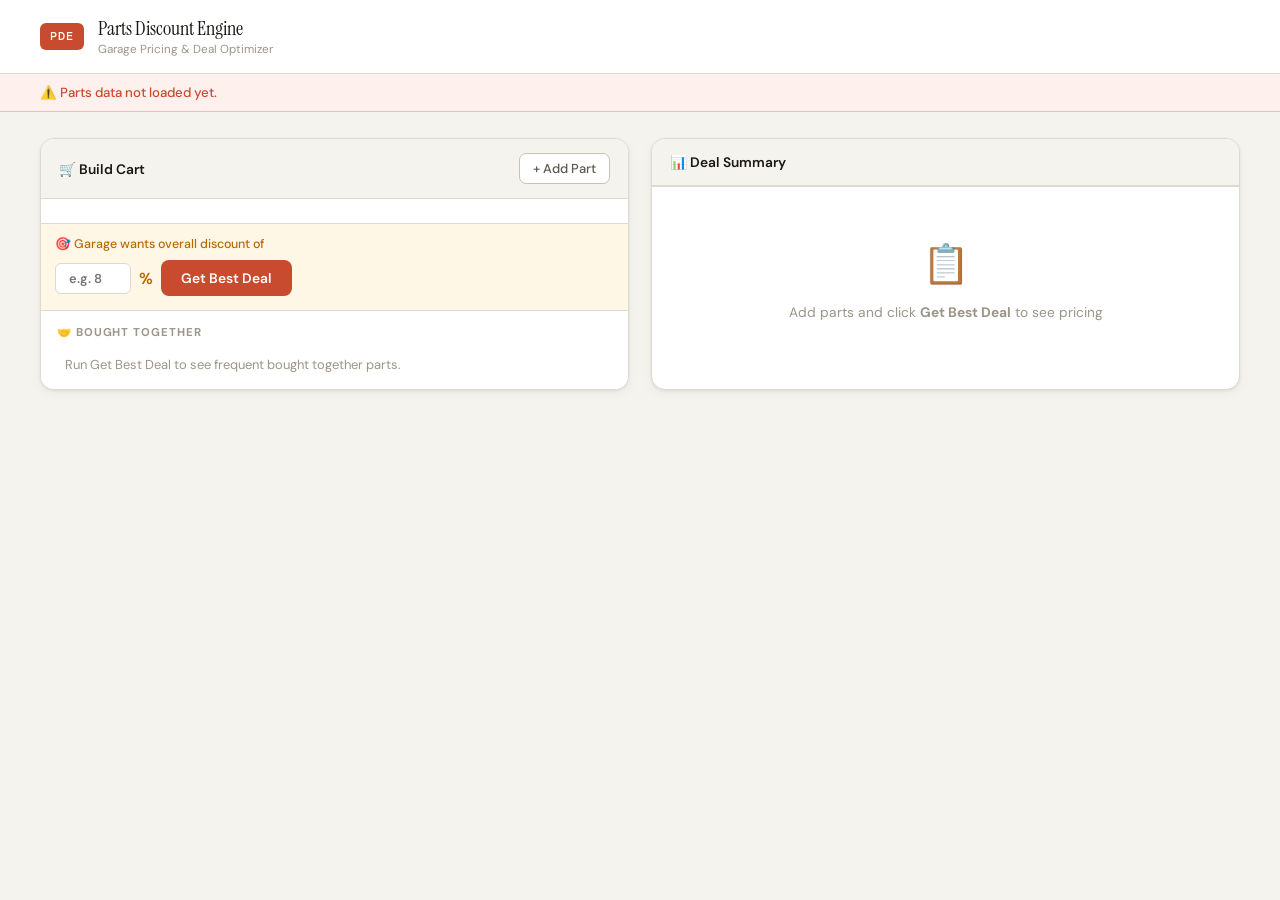
==== index.html @ cc66482d "Add Parts Discount Engine files" ====
<!DOCTYPE html>
<html lang="en">
<head>
  <meta charset="UTF-8">
  <meta name="viewport" content="width=device-width, initial-scale=1.0">
  <title>Parts Discount Engine</title>
  <link rel="stylesheet" href="style.css">
</head>
<body>

  <div class="app-header">
    <div class="header-left">
      <div class="logo-mark">PDE</div>
      <div>
        <h1>Parts Discount Engine</h1>
        <p class="subtitle">Garage Pricing & Deal Optimizer</p>
      </div>
    </div>
  </div>

  <div id="error-banner"></div>

  <div class="main-grid">

    <!-- LEFT: Cart Builder -->
    <div class="panel">
      <div class="panel-header">
        <span class="panel-title">🛒 Build Cart</span>
        <button class="btn-add" onclick="addItem()">+ Add Part</button>
      </div>
      <!-- New rows prepended here -->
      <div id="cart"></div>

      <div class="target-bar">
        <label>🎯 Garage wants overall discount of</label>
        <div class="target-input-row">
          <input type="number" id="target-discount" placeholder="e.g. 8" min="0" max="30" step="0.5"/>
          <span class="pct-label">%</span>
          <button class="btn-primary" onclick="calculateCart()">Get Best Deal</button>
        </div>
      </div>

      <div id="recommendations-section" class="left-recommendations">
        <div class="section-label">🤝 Bought Together</div>
        <div id="recommendations">
          <p class="muted-note">Run Get Best Deal to see frequent bought together parts.</p>
        </div>
      </div>
    </div>

    <!-- RIGHT: Results -->
    <div class="panel">
      <div class="panel-header">
        <span class="panel-title">📊 Deal Summary</span>
      </div>

      <div id="summary-cards"></div>

      <div id="details-section" style="display:none">
        <div class="section-label">📦 Line Items</div>
        <div id="details"></div>

        <div class="section-label" style="margin-top:18px">💡 Smart Recommendations</div>
        <div id="suggestions"></div>

        <div id="target-advice-section" style="display:none">
          <div class="section-label" style="margin-top:18px">🎯 To Reach Target Discount</div>
          <div id="target-advice"></div>
        </div>

      </div>

      <div id="empty-state" class="empty-state">
        <div class="empty-icon">📋</div>
        <p>Add parts and click <strong>Get Best Deal</strong> to see pricing</p>
      </div>
    </div>

  </div>

  <script src="script.js"></script>
</body>
</html>
---- style.css ----
@import url('https://fonts.googleapis.com/css2?family=Instrument+Serif:ital@0;1&family=DM+Sans:wght@300;400;500;600;700&family=DM+Mono:wght@400;500&display=swap');

:root {
  --bg:          #F5F3EE;
  --bg2:         #EDEAE2;
  --surface:     #FFFFFF;
  --border:      #DDD9CF;
  --border2:     #C8C3B5;
  --text:        #1A1714;
  --text2:       #5C5750;
  --muted:       #9C9589;
  --accent:      #C84B2F;
  --accent-bg:   #FDF0ED;
  --green:       #2A7A4B;
  --green-bg:    #EAF5EE;
  --amber:       #B86A00;
  --amber-bg:    #FFF7E6;
  --blue:        #1A5FAD;
  --blue-bg:     #EBF2FB;
  --purple:      #5A2D9C;
  --purple-bg:   #F5EDFF;
  --radius:      10px;
  --shadow:      0 1px 3px rgba(0,0,0,0.07), 0 4px 12px rgba(0,0,0,0.04);
}

* { box-sizing: border-box; margin: 0; padding: 0; }

body {
  font-family: 'DM Sans', sans-serif;
  background: var(--bg);
  color: var(--text);
  min-height: 100vh;
  padding-bottom: 60px;
}

/* ── HEADER ── */
.app-header {
  background: var(--surface);
  border-bottom: 1px solid var(--border);
  padding: 16px 40px;
  display: flex;
  align-items: center;
  justify-content: space-between;
  gap: 16px;
  position: sticky;
  top: 0;
  z-index: 100;
}
.header-left { display: flex; align-items: center; gap: 14px; }
.logo-mark {
  background: var(--accent);
  color: #fff;
  font-family: 'DM Mono', monospace;
  font-size: 0.72rem;
  font-weight: 500;
  letter-spacing: 0.1em;
  padding: 6px 10px;
  border-radius: 6px;
}
h1 {
  font-family: 'Instrument Serif', serif;
  font-size: 1.25rem;
  font-weight: 400;
  line-height: 1.2;
}
.subtitle { font-size: 0.73rem; color: var(--muted); margin-top: 1px; }

/* ── LAYOUT ── */
.main-grid {
  display: grid;
  grid-template-columns: 1fr 1fr;
  gap: 22px;
  padding: 26px 40px;
  max-width: 1300px;
  margin: 0 auto;
}
@media (max-width:900px) {
  .main-grid  { grid-template-columns: 1fr; padding: 14px; }
  .app-header { padding: 12px 16px; align-items: flex-start; flex-direction: column; }
}

/* ── PANELS ── */
.panel {
  background: var(--surface);
  border: 1px solid var(--border);
  border-radius: 14px;
  box-shadow: var(--shadow);
  overflow: hidden;
}
.panel-header {
  display: flex;
  align-items: center;
  justify-content: space-between;
  padding: 14px 18px;
  border-bottom: 1px solid var(--border);
  background: var(--bg);
}
.panel-title { font-weight: 600; font-size: 0.86rem; }

/* ── CART ── */
#cart { padding: 12px 14px; display: flex; flex-direction: column; gap: 9px; }

.row {
  display: grid;
  grid-template-columns: 1fr 120px 62px 30px;
  gap: 7px;
  align-items: center;
  background: var(--bg);
  border: 1px solid var(--border);
  border-radius: var(--radius);
  padding: 9px 11px;
  transition: border-color .15s;
}
.row:hover { border-color: var(--border2); }

select, input[type="number"] {
  background: var(--surface);
  border: 1px solid var(--border);
  color: var(--text);
  padding: 6px 9px;
  border-radius: 6px;
  font-family: 'DM Sans', sans-serif;
  font-size: 0.81rem;
  outline: none;
  width: 100%;
  transition: border-color .15s, box-shadow .15s;
}
select:focus, input[type="number"]:focus {
  border-color: var(--accent);
  box-shadow: 0 0 0 3px rgba(200,75,47,.1);
}

.remove-btn {
  background: none; border: none;
  color: var(--muted); cursor: pointer;
  font-size: 0.95rem; padding: 3px;
  border-radius: 4px;
  transition: color .15s, background .15s;
}
.remove-btn:hover { color: var(--accent); background: var(--accent-bg); }

/* ── TARGET BAR ── */
.target-bar {
  padding: 12px 14px 14px;
  border-top: 1px solid var(--border);
  background: var(--amber-bg);
}
.target-bar label {
  font-size: 0.78rem;
  font-weight: 500;
  color: var(--amber);
  display: block;
  margin-bottom: 8px;
}
.target-input-row { display: flex; align-items: center; gap: 8px; }
.target-input-row input { width: 76px; font-weight: 600; text-align: center; }
.pct-label { font-weight: 600; color: var(--amber); }

/* ── BUTTONS ── */
button { cursor: pointer; transition: all .15s; font-family: 'DM Sans', sans-serif; }

.btn-add {
  background: var(--surface);
  border: 1px solid var(--border2);
  color: var(--text2);
  padding: 6px 13px;
  border-radius: 7px;
  font-size: 0.81rem;
  font-weight: 500;
}
.btn-add:hover { background: var(--bg2); border-color: var(--accent); color: var(--accent); }

.btn-primary {
  background: var(--accent); color: #fff; border: none;
  padding: 9px 20px; border-radius: 8px;
  font-size: 0.86rem; font-weight: 600; white-space: nowrap;
}
.btn-primary:hover    { background: #B03D24; }
.btn-primary:disabled { opacity: .5; cursor: not-allowed; }

/* ── SUMMARY — 3 cards ── */
#summary-cards {
  display: grid;
  grid-template-columns: repeat(3, 1fr);
  border-bottom: 1px solid var(--border);
}
.stat-card {
  padding: 18px 14px;
  border-right: 1px solid var(--border);
  text-align: center;
}
.stat-card:last-child { border-right: none; }
.stat-card.highlight-green { background: var(--green-bg); }
.stat-label {
  font-size: 0.68rem;
  font-weight: 700;
  text-transform: uppercase;
  letter-spacing: .07em;
  color: var(--muted);
  margin-bottom: 4px;
}
.stat-sub { font-size: 0.65rem; color: var(--muted); margin-top: 3px; }
.stat-value {
  font-family: 'Instrument Serif', serif;
  font-size: 1.6rem;
  color: var(--text);
  line-height: 1.1;
}
.stat-value.green { color: var(--green); }
.stat-value.amber { color: var(--amber); }

/* ── SECTION LABELS ── */
.section-label {
  font-size: 0.71rem;
  font-weight: 700;
  text-transform: uppercase;
  letter-spacing: .08em;
  color: var(--muted);
  padding: 14px 16px 8px;
}

/* ── LINE ITEMS ── */
#details { padding: 0 11px 8px; display: flex; flex-direction: column; gap: 8px; }

.item-card {
  border: 1px solid var(--border);
  border-radius: var(--radius);
  padding: 11px 13px;
  background: var(--bg);
}
.item-top {
  display: flex;
  align-items: center;
  justify-content: space-between;
  margin-bottom: 8px;
}
.item-name { font-weight: 600; font-size: 0.87rem; }
.brand-tag {
  background: var(--surface);
  border: 1px solid var(--border);
  color: var(--text2);
  font-size: 0.7rem;
  font-weight: 500;
  padding: 2px 7px;
  border-radius: 20px;
  margin-left: 6px;
}
.item-total {
  font-family: 'DM Mono', monospace;
  font-size: 0.88rem;
  font-weight: 500;
}
.item-meta { display: flex; flex-wrap: wrap; gap: 5px; }

/* Pills */
.meta-pill {
  background: var(--surface);
  border: 1px solid var(--border);
  border-radius: 5px;
  padding: 3px 7px;
  font-size: 0.71rem;
  color: var(--text2);
  font-family: 'DM Mono', monospace;
}
.meta-pill.discount { background: var(--accent-bg); border-color: #F0C0B5; color: var(--accent); }
.meta-pill.final    { background: var(--green-bg);  border-color: #B0D9BF; color: var(--green);  }
.meta-pill.margin   { background: var(--blue-bg);   border-color: #B0CCE8; color: var(--blue);   }
.meta-pill.cart-bonus { background: var(--amber-bg); border-color: #F0D8A0; color: var(--amber); }

.error-card {
  background: var(--accent-bg);
  border: 1px solid #F0C0B5;
  color: var(--accent);
  padding: 9px 12px;
  border-radius: var(--radius);
  font-size: 0.81rem;
  margin: 0 11px 6px;
}

/* ── SUGGESTIONS / ADVICE ── */
#suggestions, #target-advice, #recommendations {
  padding: 0 11px 8px;
  display: flex;
  flex-direction: column;
  gap: 8px;
}

.left-recommendations {
  border-top: 1px solid var(--border);
  background: var(--surface);
}

.suggestion-card {
  border-radius: var(--radius);
  padding: 10px 13px;
  font-size: 0.82rem;
  line-height: 1.55;
  border: 1px solid;
}
.suggestion-card.type-qty    { background: var(--green-bg);  border-color: #B0D9BF; color: #1C5C36; }
.suggestion-card.type-brand  { background: var(--blue-bg);   border-color: #B0CCE8; color: #14407A; }
.suggestion-card.type-cart   { background: var(--amber-bg);  border-color: #F0D8A0; color: #8A4E00; }
.suggestion-card.type-add    { background: var(--amber-bg);  border-color: #F0D8A0; color: #8A4E00; }
.suggestion-card.type-target { background: var(--purple-bg); border-color: #D4B8F0; color: var(--purple); }
.sugg-icon  { margin-right: 5px; }
.sugg-bold  { font-weight: 700; }
.suggestion-actions {
  display: flex;
  flex-direction: column;
  gap: 7px;
  margin-top: 8px;
}
.suggestion-action-row {
  display: flex;
  align-items: center;
  justify-content: space-between;
  gap: 8px;
  background: rgba(255,255,255,.72);
  border: 1px solid rgba(240,216,160,.9);
  border-radius: 6px;
  padding: 6px 7px;
}
.suggestion-action-label {
  min-width: 0;
  flex: 1 1 auto;
}
.suggestion-action-row .add-qty,
.rec-add-control .add-qty {
  width: 52px;
  min-width: 52px;
  padding: 4px 6px;
  font-size: 0.72rem;
  font-family: 'DM Mono', monospace;
  text-align: center;
}

/* ── RECOMMENDATION CARDS ── */
.rec-card {
  border: 1px solid var(--border);
  border-radius: var(--radius);
  padding: 11px 13px;
  background: var(--bg);
}
.rec-top {
  display: flex;
  align-items: center;
  justify-content: space-between;
  gap: 8px;
  margin-bottom: 10px;
}
.rec-name { font-weight: 600; font-size: 0.88rem; }
.rec-scores { display: flex; gap: 5px; flex-wrap: wrap; justify-content: flex-end; }
.rec-score {
  font-family: 'DM Mono', monospace;
  font-size: 0.7rem;
  padding: 2px 7px;
  border-radius: 4px;
  border: 1px solid;
  cursor: default;
}
.rec-score.jaccard { background: var(--blue-bg);  border-color: #B0CCE8; color: var(--blue);  }
.rec-score.lift    { background: var(--green-bg); border-color: #B0D9BF; color: var(--green); }
.rec-score.count   { background: var(--bg2);      border-color: var(--border2); color: var(--text2); }

/* Variant rows with Add button */
.rec-variants { display: flex; flex-direction: column; gap: 5px; }
.rec-variant-row {
  display: grid;
  grid-template-columns: minmax(0, 1fr) minmax(130px, 190px) auto;
  align-items: center;
  gap: 8px;
  background: var(--surface);
  border: 1px solid var(--border);
  border-radius: 6px;
  padding: 5px 10px;
}
.rec-variant-main {
  min-width: 0;
}
.rec-variant-label {
  font-family: 'DM Mono', monospace;
  font-size: 0.75rem;
  color: var(--text2);
  padding-right: 8px;
  overflow-wrap: anywhere;
}
.rec-brand-select {
  width: 100%;
  min-width: 0;
  border: 1px solid var(--border);
  border-radius: 5px;
  background: #fff;
  color: var(--text);
  padding: 5px 8px;
  font-family: 'DM Mono', monospace;
  font-size: 0.72rem;
}
.rec-add-control {
  display: inline-flex;
  align-items: center;
  gap: 5px;
  flex: 0 0 auto;
}
.btn-add-reco {
  background: var(--green-bg);
  border: 1px solid #B0D9BF;
  color: var(--green);
  padding: 3px 10px;
  border-radius: 5px;
  font-size: 0.72rem;
  font-weight: 600;
}
.btn-add-reco:hover { background: var(--green); color: #fff; border-color: var(--green); }

@media (max-width: 720px) {
  .rec-variant-row {
    grid-template-columns: 1fr;
  }
  .rec-add-control {
    justify-content: flex-end;
  }
}

/* ── EMPTY STATE ── */
.empty-state {
  text-align: center;
  padding: 52px 24px;
  color: var(--muted);
}
.empty-icon { font-size: 2.4rem; margin-bottom: 12px; }
.empty-state p { font-size: 0.86rem; line-height: 1.6; }

/* ── ERROR BANNER ── */
#error-banner {
  display: none;
  background: var(--accent-bg);
  border-bottom: 1px solid #F0C0B5;
  color: var(--accent);
  padding: 10px 40px;
  font-size: 0.83rem;
  font-weight: 500;
}

.muted-note { color: var(--muted); font-size: 0.81rem; padding: 8px 13px; }

/* ── MAX DISCOUNT BADGE ── */
.rec-variant-label-row {
  display: flex;
  align-items: center;
  flex-wrap: wrap;
  gap: 6px;
}
.max-disc-badge {
  display: inline-block;
  background: var(--purple-bg);
  border: 1px solid #D4B8F0;
  color: var(--purple);
  font-size: 0.67rem;
  font-weight: 700;
  padding: 2px 7px;
  border-radius: 20px;
  white-space: nowrap;
  cursor: default;
}

/* ── SWITCH BRAND BUTTON ── */
.btn-switch-brand {
  background: var(--blue-bg);
  border: 1px solid #B0CCE8;
  color: var(--blue);
  padding: 5px 14px;
  border-radius: 6px;
  font-size: 0.78rem;
  font-weight: 600;
  cursor: pointer;
  transition: all .15s;
  font-family: 'DM Sans', sans-serif;
}
.btn-switch-brand:hover    { background: var(--blue); color: #fff; border-color: var(--blue); }
.btn-switch-brand:disabled { opacity: .85; cursor: default; }

/* ── CART BONUS UNLOCK HINT ── */
.cart-bonus-hint {
  display: block;
  font-size: 0.7rem;
  color: var(--amber);
  margin-top: 3px;
  line-height: 1.4;
}

/* ── SUGGESTION ACTION ROW (unified with rec-variant-row) ── */
.sugg-action-row {
  background: rgba(255,255,255,.72) !important;
  border-color: rgba(240,216,160,.9) !important;
}
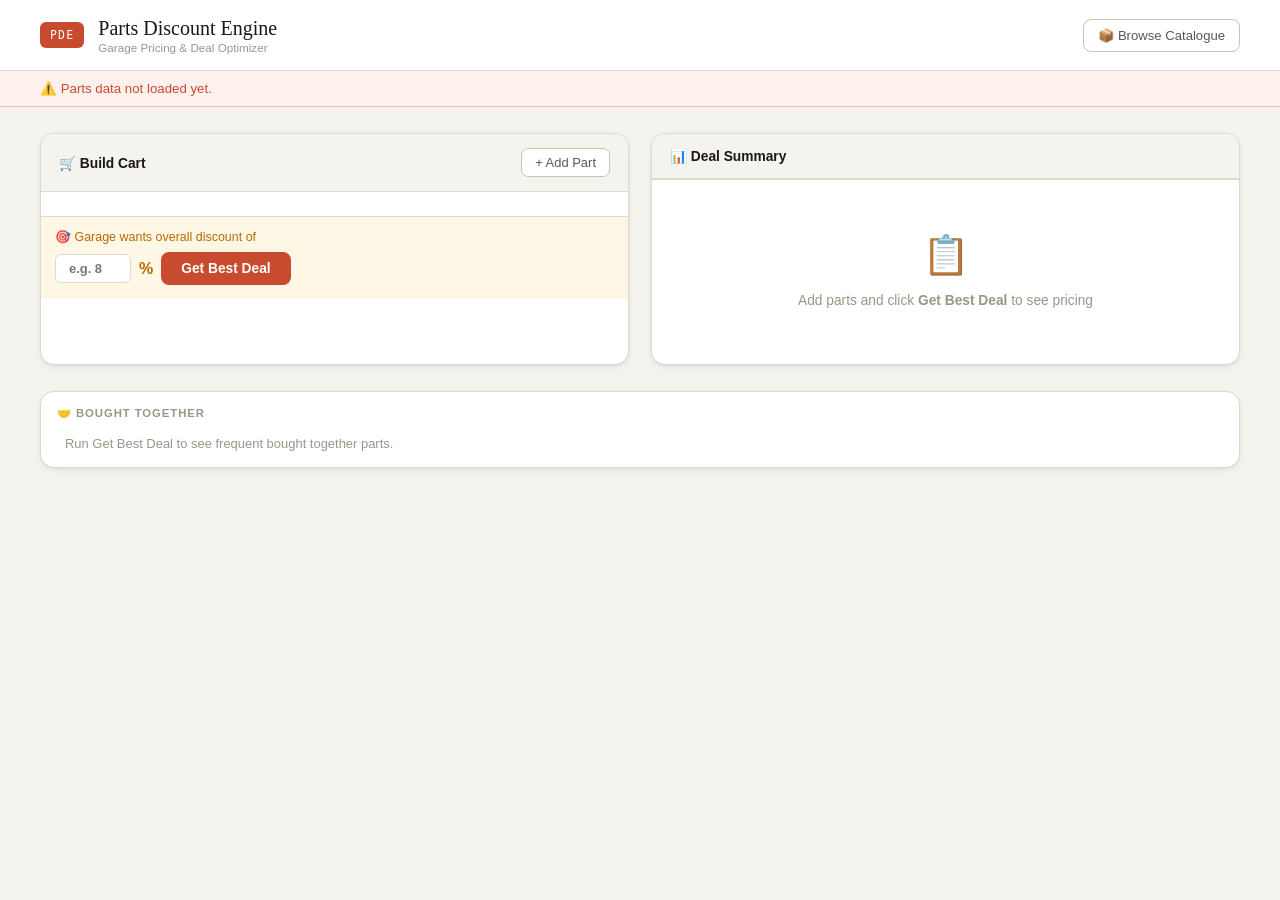
==== commit d20776f7: "New catalogue changes" ====
--- a/index.html
+++ b/index.html
@@ -5,6 +5,24 @@
   <meta name="viewport" content="width=device-width, initial-scale=1.0">
   <title>Parts Discount Engine</title>
   <link rel="stylesheet" href="style.css">
+  <style>
+    .btn-nav {
+      display: inline-flex;
+      align-items: center;
+      gap: 6px;
+      background: var(--surface);
+      border: 1px solid var(--border2);
+      color: var(--text2);
+      padding: 8px 14px;
+      border-radius: 8px;
+      font-family: 'DM Sans', sans-serif;
+      font-size: 0.82rem;
+      font-weight: 500;
+      text-decoration: none;
+      transition: all .15s;
+    }
+    .btn-nav:hover { background: var(--bg2); border-color: var(--accent); color: var(--accent); }
+  </style>
 </head>
 <body>
 
@@ -16,6 +34,7 @@
         <p class="subtitle">Garage Pricing & Deal Optimizer</p>
       </div>
     </div>
+    <a href="/catalogue.html" class="btn-nav">📦 Browse Catalogue</a>
   </div>
 
   <div id="error-banner"></div>
@@ -40,12 +59,6 @@
         </div>
       </div>
 
-      <div id="recommendations-section" class="left-recommendations">
-        <div class="section-label">🤝 Bought Together</div>
-        <div id="recommendations">
-          <p class="muted-note">Run Get Best Deal to see frequent bought together parts.</p>
-        </div>
-      </div>
     </div>
 
     <!-- RIGHT: Results -->
@@ -78,6 +91,77 @@
 
   </div>
 
+  <!-- Bought Together — full width below both panels -->
+  <div class="bought-together-outer">
+    <div id="recommendations-section" class="left-recommendations">
+      <div class="section-label">🤝 Bought Together</div>
+      <div id="recommendations">
+        <p class="muted-note">Run Get Best Deal to see frequent bought together parts.</p>
+      </div>
+    </div>
+  </div>
+
   <script src="script.js"></script>
+  <script>
+    /**
+     * If the user came from the catalogue page, pre-populate the cart
+     * from sessionStorage. We keep the session intact so going back to
+     * the catalogue page still shows the correct added state.
+     */
+    const CART_KEY = "pde_catalogue_cart";
+    (function prefillFromCatalogue() {
+      let stored;
+      try { stored = JSON.parse(sessionStorage.getItem(CART_KEY) || "null"); } catch { stored = null; }
+      if (!stored || !Object.keys(stored).length) return;
+
+      const orig = window._cataloguePrefillDone;
+      if (orig) return;
+      window._cataloguePrefillDone = true;
+
+      // Wait for data to load, then fill cart
+      const doFill = (attempts = 0) => {
+        if (window.data && window.data.length) {
+          // Remove the blank row that addItem() already added
+          document.querySelectorAll("#cart .row").forEach(r => r.remove());
+
+          Object.entries(stored).forEach(([key, qty]) => {
+            const [part, brand] = key.split("|||");
+            if (part && brand) {
+              const row = addItem(part, brand);
+              if (row) row.querySelector(".qty").value = qty;
+            }
+          });
+
+          // Keep session intact — catalogue page reads it to show added state.
+          // When user edits qty in cart rows, sync those changes back to session
+          // so catalogue stays consistent.
+          function syncCartToSession() {
+            const cart = {};
+            document.querySelectorAll("#cart .row").forEach(row => {
+              const part  = row.querySelector(".part")?.value;
+              const brand = row.querySelector(".brand")?.value;
+              const qty   = parseInt(row.querySelector(".qty")?.value || "0", 10);
+              if (part && brand && qty > 0) cart[`${part}|||${brand}`] = qty;
+            });
+            sessionStorage.setItem(CART_KEY, JSON.stringify(cart));
+          }
+
+          // Sync on any qty change or row removal
+          document.getElementById("cart").addEventListener("input",  syncCartToSession);
+          document.getElementById("cart").addEventListener("change", syncCartToSession);
+          // Also patch removeCartRow to sync after removal
+          const origRemove = window.removeCartRow;
+          window.removeCartRow = function(btn) {
+            origRemove(btn);
+            syncCartToSession();
+          };
+
+        } else if (attempts < 60) {
+          setTimeout(() => doFill(attempts + 1), 100);
+        }
+      };
+      doFill();
+    })();
+  </script>
 </body>
-</html>
+</html>
--- a/style.css
+++ b/style.css
@@ -1,5 +1,3 @@
-@import url('https://fonts.googleapis.com/css2?family=Instrument+Serif:ital@0;1&family=DM+Sans:wght@300;400;500;600;700&family=DM+Mono:wght@400;500&display=swap');
-
 :root {
   --bg:          #F5F3EE;
   --bg2:         #EDEAE2;
@@ -26,7 +24,7 @@
 * { box-sizing: border-box; margin: 0; padding: 0; }
 
 body {
-  font-family: 'DM Sans', sans-serif;
+  font-family: -apple-system, BlinkMacSystemFont, 'Segoe UI', Roboto, sans-serif;
   background: var(--bg);
   color: var(--text);
   min-height: 100vh;
@@ -50,7 +48,7 @@
 .logo-mark {
   background: var(--accent);
   color: #fff;
-  font-family: 'DM Mono', monospace;
+  font-family: 'SFMono-Regular', Consolas, monospace;
   font-size: 0.72rem;
   font-weight: 500;
   letter-spacing: 0.1em;
@@ -58,7 +56,7 @@
   border-radius: 6px;
 }
 h1 {
-  font-family: 'Instrument Serif', serif;
+  font-family: Georgia, 'Times New Roman', serif;
   font-size: 1.25rem;
   font-weight: 400;
   line-height: 1.2;
@@ -119,7 +117,7 @@
   color: var(--text);
   padding: 6px 9px;
   border-radius: 6px;
-  font-family: 'DM Sans', sans-serif;
+  font-family: -apple-system, BlinkMacSystemFont, 'Segoe UI', Roboto, sans-serif;
   font-size: 0.81rem;
   outline: none;
   width: 100%;
@@ -157,7 +155,7 @@
 .pct-label { font-weight: 600; color: var(--amber); }
 
 /* ── BUTTONS ── */
-button { cursor: pointer; transition: all .15s; font-family: 'DM Sans', sans-serif; }
+button { cursor: pointer; transition: all .15s; font-family: -apple-system, BlinkMacSystemFont, 'Segoe UI', Roboto, sans-serif; }
 
 .btn-add {
   background: var(--surface);
@@ -201,7 +199,7 @@
 }
 .stat-sub { font-size: 0.65rem; color: var(--muted); margin-top: 3px; }
 .stat-value {
-  font-family: 'Instrument Serif', serif;
+  font-family: Georgia, 'Times New Roman', serif;
   font-size: 1.6rem;
   color: var(--text);
   line-height: 1.1;
@@ -246,7 +244,7 @@
   margin-left: 6px;
 }
 .item-total {
-  font-family: 'DM Mono', monospace;
+  font-family: 'SFMono-Regular', Consolas, monospace;
   font-size: 0.88rem;
   font-weight: 500;
 }
@@ -260,7 +258,7 @@
   padding: 3px 7px;
   font-size: 0.71rem;
   color: var(--text2);
-  font-family: 'DM Mono', monospace;
+  font-family: 'SFMono-Regular', Consolas, monospace;
 }
 .meta-pill.discount { background: var(--accent-bg); border-color: #F0C0B5; color: var(--accent); }
 .meta-pill.final    { background: var(--green-bg);  border-color: #B0D9BF; color: var(--green);  }
@@ -324,15 +322,6 @@
   min-width: 0;
   flex: 1 1 auto;
 }
-.suggestion-action-row .add-qty,
-.rec-add-control .add-qty {
-  width: 52px;
-  min-width: 52px;
-  padding: 4px 6px;
-  font-size: 0.72rem;
-  font-family: 'DM Mono', monospace;
-  text-align: center;
-}
 
 /* ── RECOMMENDATION CARDS ── */
 .rec-card {
@@ -351,7 +340,7 @@
 .rec-name { font-weight: 600; font-size: 0.88rem; }
 .rec-scores { display: flex; gap: 5px; flex-wrap: wrap; justify-content: flex-end; }
 .rec-score {
-  font-family: 'DM Mono', monospace;
+  font-family: 'SFMono-Regular', Consolas, monospace;
   font-size: 0.7rem;
   padding: 2px 7px;
   border-radius: 4px;
@@ -362,63 +351,83 @@
 .rec-score.lift    { background: var(--green-bg); border-color: #B0D9BF; color: var(--green); }
 .rec-score.count   { background: var(--bg2);      border-color: var(--border2); color: var(--text2); }
 
-/* Variant rows with Add button */
+/* Variant rows with Add button — part name left, brand+qty+add right in one line */
 .rec-variants { display: flex; flex-direction: column; gap: 5px; }
 .rec-variant-row {
-  display: grid;
-  grid-template-columns: minmax(0, 1fr) minmax(130px, 190px) auto;
+  display: flex;
   align-items: center;
   gap: 8px;
   background: var(--surface);
   border: 1px solid var(--border);
   border-radius: 6px;
-  padding: 5px 10px;
+  padding: 6px 10px;
+  flex-wrap: nowrap;
+  overflow: hidden;
 }
 .rec-variant-main {
   min-width: 0;
 }
 .rec-variant-label {
-  font-family: 'DM Mono', monospace;
+  font-family: 'SFMono-Regular', Consolas, monospace;
   font-size: 0.75rem;
   color: var(--text2);
-  padding-right: 8px;
+  flex: 1 1 auto;
+  min-width: 0;
   overflow-wrap: anywhere;
 }
+/* Brand + qty + add all in one flex row on the right — never wraps */
+.rec-inline-controls {
+  display: inline-flex;
+  align-items: center;
+  gap: 4px;
+  flex: 0 0 auto;
+}
 .rec-brand-select {
-  width: 100%;
-  min-width: 0;
   border: 1px solid var(--border);
   border-radius: 5px;
   background: #fff;
   color: var(--text);
-  padding: 5px 8px;
-  font-family: 'DM Mono', monospace;
+  padding: 4px 4px;
+  font-family: 'SFMono-Regular', Consolas, monospace;
+  font-size: 0.7rem;
+  width: 120px;
+  max-width: 120px;
+}
+/* Compact qty input — just wide enough for 2 digits */
+.suggestion-action-row .add-qty,
+.rec-add-control .add-qty,
+.rec-inline-controls .add-qty {
+  width: 38px;
+  min-width: 38px;
+  max-width: 38px;
+  padding: 4px 4px;
   font-size: 0.72rem;
+  font-family: 'SFMono-Regular', Consolas, monospace;
+  text-align: center;
 }
 .rec-add-control {
   display: inline-flex;
   align-items: center;
-  gap: 5px;
+  gap: 4px;
   flex: 0 0 auto;
 }
 .btn-add-reco {
   background: var(--green-bg);
   border: 1px solid #B0D9BF;
   color: var(--green);
-  padding: 3px 10px;
+  padding: 4px 10px;
   border-radius: 5px;
   font-size: 0.72rem;
   font-weight: 600;
+  white-space: nowrap;
+  flex-shrink: 0;
 }
 .btn-add-reco:hover { background: var(--green); color: #fff; border-color: var(--green); }
 
 @media (max-width: 720px) {
-  .rec-variant-row {
-    grid-template-columns: 1fr;
-  }
-  .rec-add-control {
-    justify-content: flex-end;
-  }
+  .rec-variant-row { flex-wrap: wrap; }
+  .rec-inline-controls { flex-wrap: nowrap; }
+  .rec-brand-select { width: 100px; max-width: 100px; }
 }
 
 /* ── EMPTY STATE ── */
@@ -474,7 +483,7 @@
   font-weight: 600;
   cursor: pointer;
   transition: all .15s;
-  font-family: 'DM Sans', sans-serif;
+  font-family: -apple-system, BlinkMacSystemFont, 'Segoe UI', Roboto, sans-serif;
 }
 .btn-switch-brand:hover    { background: var(--blue); color: #fff; border-color: var(--blue); }
 .btn-switch-brand:disabled { opacity: .85; cursor: default; }
@@ -493,3 +502,26 @@
   background: rgba(255,255,255,.72) !important;
   border-color: rgba(240,216,160,.9) !important;
 }
+
+/* ── BOUGHT TOGETHER — full-width below both panels ── */
+.bought-together-outer {
+  max-width: 1300px;
+  margin: 0 auto 40px;
+  padding: 0 40px;
+}
+.bought-together-outer .left-recommendations {
+  background: var(--surface);
+  border: 1px solid var(--border);
+  border-radius: 14px;
+  box-shadow: var(--shadow);
+}
+@media (max-width: 900px) {
+  .bought-together-outer { padding: 0 14px; }
+}
+
+/* ── CART ROW WRAPPER ── */
+.row-wrap { display: flex; flex-direction: column; gap: 3px; }
+.cart-qty-warn {
+  font-size: 0.75rem; color: var(--accent); font-weight: 500;
+  padding: 2px 4px;
+}
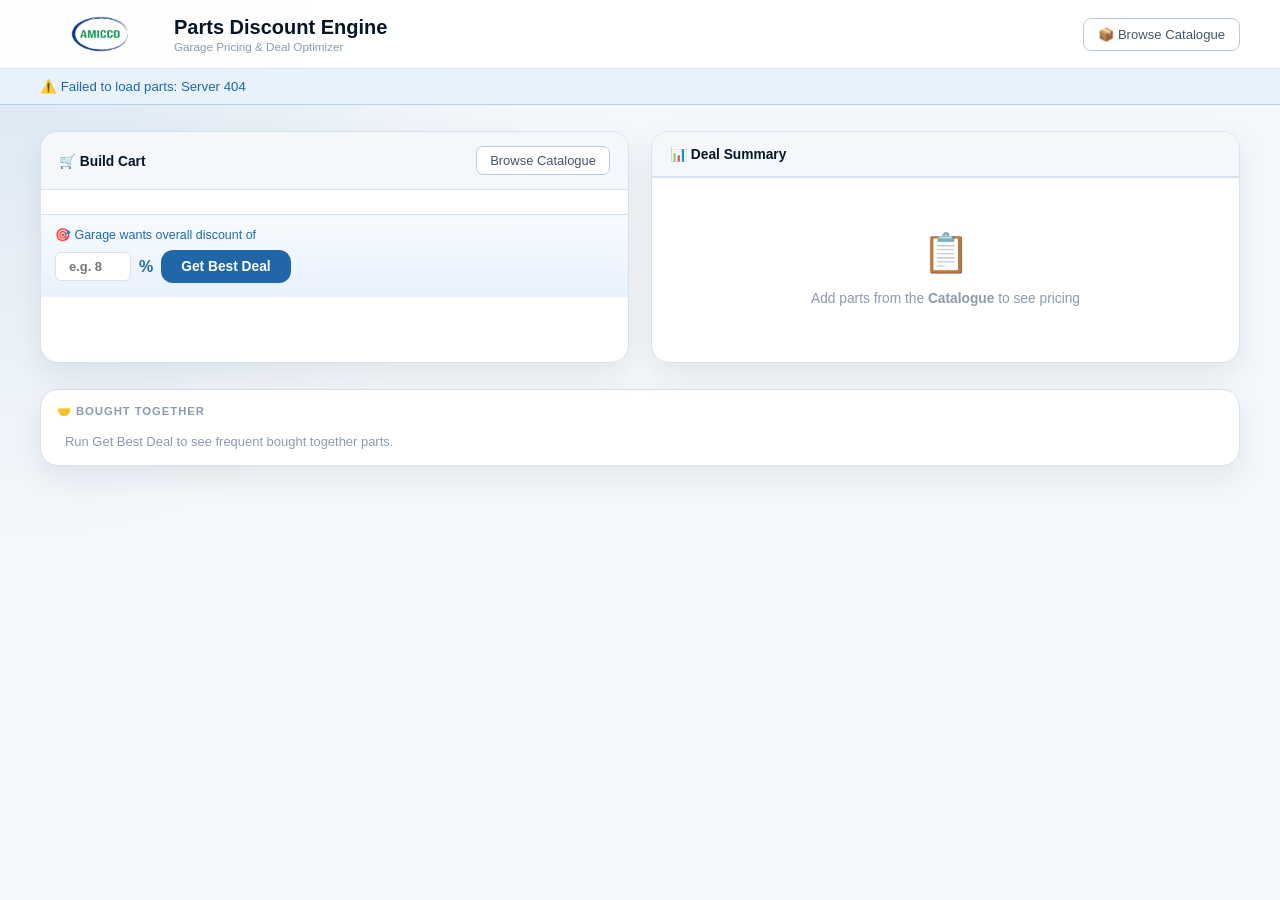
==== commit a8ec9107: "Update Amicco theme and cart UX" ====
--- a/index.html
+++ b/index.html
@@ -28,7 +28,7 @@
 
   <div class="app-header">
     <div class="header-left">
-      <div class="logo-mark">PDE</div>
+      <img class="logo-mark logo-image" src="/assets/amicco-logo-tight.png" alt="Amicco">
       <div>
         <h1>Parts Discount Engine</h1>
         <p class="subtitle">Garage Pricing & Deal Optimizer</p>
@@ -45,7 +45,7 @@
     <div class="panel">
       <div class="panel-header">
         <span class="panel-title">🛒 Build Cart</span>
-        <button class="btn-add" onclick="addItem()">+ Add Part</button>
+        <a href="/catalogue.html" class="btn-add">Browse Catalogue</a>
       </div>
       <!-- New rows prepended here -->
       <div id="cart"></div>
@@ -85,7 +85,7 @@
 
       <div id="empty-state" class="empty-state">
         <div class="empty-icon">📋</div>
-        <p>Add parts and click <strong>Get Best Deal</strong> to see pricing</p>
+        <p>Add parts from the <strong>Catalogue</strong> to see pricing</p>
       </div>
     </div>
 
@@ -156,6 +156,12 @@
             syncCartToSession();
           };
 
+          if (typeof handleCartMutation === "function") {
+            handleCartMutation(true);
+          } else {
+            calculateCart();
+          }
+
         } else if (attempts < 60) {
           setTimeout(() => doFill(attempts + 1), 100);
         }
@@ -164,4 +170,4 @@
     })();
   </script>
 </body>
-</html>+</html>
--- a/style.css
+++ b/style.css
@@ -1,20 +1,20 @@
 :root {
-  --bg:          #F5F3EE;
-  --bg2:         #EDEAE2;
+  --bg:          #F4F8FC;
+  --bg2:         #E6EFF8;
   --surface:     #FFFFFF;
-  --border:      #DDD9CF;
-  --border2:     #C8C3B5;
-  --text:        #1A1714;
-  --text2:       #5C5750;
-  --muted:       #9C9589;
-  --accent:      #C84B2F;
-  --accent-bg:   #FDF0ED;
-  --green:       #2A7A4B;
-  --green-bg:    #EAF5EE;
+  --border:      #D8E2EC;
+  --border2:     #B8CADC;
+  --text:        #061629;
+  --text2:       #43566C;
+  --muted:       #8B9BAD;
+  --accent:      #1F67A8;
+  --accent-bg:   #E8F2FD;
+  --green:       #15905E;
+  --green-bg:    #E7F7EF;
   --amber:       #B86A00;
   --amber-bg:    #FFF7E6;
-  --blue:        #1A5FAD;
-  --blue-bg:     #EBF2FB;
+  --blue:        #2169A9;
+  --blue-bg:     #E8F2FD;
   --purple:      #5A2D9C;
   --purple-bg:   #F5EDFF;
   --radius:      10px;
@@ -25,7 +25,9 @@
 
 body {
   font-family: -apple-system, BlinkMacSystemFont, 'Segoe UI', Roboto, sans-serif;
-  background: var(--bg);
+  background:
+    radial-gradient(circle at top left, rgba(33,105,169,.12), transparent 34rem),
+    var(--bg);
   color: var(--text);
   min-height: 100vh;
   padding-bottom: 60px;
@@ -33,9 +35,9 @@
 
 /* ── HEADER ── */
 .app-header {
-  background: var(--surface);
+  background: rgba(255,255,255,.94);
   border-bottom: 1px solid var(--border);
-  padding: 16px 40px;
+  padding: 12px 40px;
   display: flex;
   align-items: center;
   justify-content: space-between;
@@ -43,23 +45,26 @@
   position: sticky;
   top: 0;
   z-index: 100;
+  backdrop-filter: blur(10px);
 }
 .header-left { display: flex; align-items: center; gap: 14px; }
 .logo-mark {
-  background: var(--accent);
-  color: #fff;
-  font-family: 'SFMono-Regular', Consolas, monospace;
-  font-size: 0.72rem;
-  font-weight: 500;
-  letter-spacing: 0.1em;
-  padding: 6px 10px;
-  border-radius: 6px;
+  display: block;
+  width: 120px;
+  height: 44px;
+  object-fit: contain;
+}
+.logo-image {
+  background: transparent;
+  padding: 0;
+  border-radius: 0;
 }
 h1 {
-  font-family: Georgia, 'Times New Roman', serif;
+  font-family: -apple-system, BlinkMacSystemFont, 'Segoe UI', Roboto, sans-serif;
   font-size: 1.25rem;
-  font-weight: 400;
+  font-weight: 800;
   line-height: 1.2;
+  letter-spacing: 0;
 }
 .subtitle { font-size: 0.73rem; color: var(--muted); margin-top: 1px; }
 
@@ -81,8 +86,8 @@
 .panel {
   background: var(--surface);
   border: 1px solid var(--border);
-  border-radius: 14px;
-  box-shadow: var(--shadow);
+  border-radius: 18px;
+  box-shadow: 0 12px 30px rgba(6,22,41,.08);
   overflow: hidden;
 }
 .panel-header {
@@ -125,7 +130,7 @@
 }
 select:focus, input[type="number"]:focus {
   border-color: var(--accent);
-  box-shadow: 0 0 0 3px rgba(200,75,47,.1);
+  box-shadow: 0 0 0 3px rgba(33,105,169,.12);
 }
 
 .remove-btn {
@@ -141,23 +146,25 @@
 .target-bar {
   padding: 12px 14px 14px;
   border-top: 1px solid var(--border);
-  background: var(--amber-bg);
+  background: linear-gradient(180deg, #F7FBFF, var(--blue-bg));
 }
 .target-bar label {
   font-size: 0.78rem;
   font-weight: 500;
-  color: var(--amber);
+  color: var(--blue);
   display: block;
   margin-bottom: 8px;
 }
 .target-input-row { display: flex; align-items: center; gap: 8px; }
 .target-input-row input { width: 76px; font-weight: 600; text-align: center; }
-.pct-label { font-weight: 600; color: var(--amber); }
+.pct-label { font-weight: 700; color: var(--blue); }
 
 /* ── BUTTONS ── */
 button { cursor: pointer; transition: all .15s; font-family: -apple-system, BlinkMacSystemFont, 'Segoe UI', Roboto, sans-serif; }
 
 .btn-add {
+  display: inline-flex;
+  align-items: center;
   background: var(--surface);
   border: 1px solid var(--border2);
   color: var(--text2);
@@ -165,15 +172,16 @@
   border-radius: 7px;
   font-size: 0.81rem;
   font-weight: 500;
+  text-decoration: none;
 }
 .btn-add:hover { background: var(--bg2); border-color: var(--accent); color: var(--accent); }
 
 .btn-primary {
   background: var(--accent); color: #fff; border: none;
-  padding: 9px 20px; border-radius: 8px;
+  padding: 9px 20px; border-radius: 12px;
   font-size: 0.86rem; font-weight: 600; white-space: nowrap;
 }
-.btn-primary:hover    { background: #B03D24; }
+.btn-primary:hover    { background: #18598F; }
 .btn-primary:disabled { opacity: .5; cursor: not-allowed; }
 
 /* ── SUMMARY — 3 cards ── */
@@ -181,6 +189,7 @@
   display: grid;
   grid-template-columns: repeat(3, 1fr);
   border-bottom: 1px solid var(--border);
+  background: linear-gradient(180deg, #FFFFFF, #F7FBFF);
 }
 .stat-card {
   padding: 18px 14px;
@@ -188,7 +197,7 @@
   text-align: center;
 }
 .stat-card:last-child { border-right: none; }
-.stat-card.highlight-green { background: var(--green-bg); }
+.stat-card.highlight-green { background: var(--blue-bg); }
 .stat-label {
   font-size: 0.68rem;
   font-weight: 700;
@@ -199,13 +208,14 @@
 }
 .stat-sub { font-size: 0.65rem; color: var(--muted); margin-top: 3px; }
 .stat-value {
-  font-family: Georgia, 'Times New Roman', serif;
+  font-family: -apple-system, BlinkMacSystemFont, 'Segoe UI', Roboto, sans-serif;
   font-size: 1.6rem;
   color: var(--text);
   line-height: 1.1;
-}
-.stat-value.green { color: var(--green); }
-.stat-value.amber { color: var(--amber); }
+  font-weight: 850;
+}
+.stat-value.green { color: var(--blue); }
+.stat-value.amber { color: var(--blue); }
 
 /* ── SECTION LABELS ── */
 .section-label {
@@ -221,10 +231,11 @@
 #details { padding: 0 11px 8px; display: flex; flex-direction: column; gap: 8px; }
 
 .item-card {
-  border: 1px solid var(--border);
-  border-radius: var(--radius);
+  border: 1px solid rgba(216,226,236,.95);
+  border-radius: 14px;
   padding: 11px 13px;
-  background: var(--bg);
+  background: #F9FCFF;
+  box-shadow: 0 4px 14px rgba(6,22,41,.04);
 }
 .item-top {
   display: flex;
@@ -234,9 +245,9 @@
 }
 .item-name { font-weight: 600; font-size: 0.87rem; }
 .brand-tag {
-  background: var(--surface);
-  border: 1px solid var(--border);
-  color: var(--text2);
+  background: var(--blue-bg);
+  border: 1px solid var(--border);
+  color: var(--blue);
   font-size: 0.7rem;
   font-weight: 500;
   padding: 2px 7px;
@@ -260,14 +271,14 @@
   color: var(--text2);
   font-family: 'SFMono-Regular', Consolas, monospace;
 }
-.meta-pill.discount { background: var(--accent-bg); border-color: #F0C0B5; color: var(--accent); }
-.meta-pill.final    { background: var(--green-bg);  border-color: #B0D9BF; color: var(--green);  }
-.meta-pill.margin   { background: var(--blue-bg);   border-color: #B0CCE8; color: var(--blue);   }
-.meta-pill.cart-bonus { background: var(--amber-bg); border-color: #F0D8A0; color: var(--amber); }
+.meta-pill.discount { background: var(--blue-bg); border-color: #B8D1EA; color: var(--blue); }
+.meta-pill.final    { background: #EEF7FF;  border-color: #B8D1EA; color: var(--blue);  }
+.meta-pill.margin   { background: var(--blue-bg);   border-color: #B8D1EA; color: var(--blue);   }
+.meta-pill.cart-bonus { background: #F7FBFF; border-color: #B8D1EA; color: var(--blue); }
 
 .error-card {
   background: var(--accent-bg);
-  border: 1px solid #F0C0B5;
+  border: 1px solid #B8D1EA;
   color: var(--accent);
   padding: 9px 12px;
   border-radius: var(--radius);
@@ -289,17 +300,21 @@
 }
 
 .suggestion-card {
-  border-radius: var(--radius);
+  border-radius: 14px;
   padding: 10px 13px;
   font-size: 0.82rem;
   line-height: 1.55;
   border: 1px solid;
 }
-.suggestion-card.type-qty    { background: var(--green-bg);  border-color: #B0D9BF; color: #1C5C36; }
-.suggestion-card.type-brand  { background: var(--blue-bg);   border-color: #B0CCE8; color: #14407A; }
-.suggestion-card.type-cart   { background: var(--amber-bg);  border-color: #F0D8A0; color: #8A4E00; }
-.suggestion-card.type-add    { background: var(--amber-bg);  border-color: #F0D8A0; color: #8A4E00; }
-.suggestion-card.type-target { background: var(--purple-bg); border-color: #D4B8F0; color: var(--purple); }
+.suggestion-card.type-qty,
+.suggestion-card.type-brand,
+.suggestion-card.type-cart,
+.suggestion-card.type-add,
+.suggestion-card.type-target {
+  background: #F7FBFF;
+  border-color: #B8D1EA;
+  color: #164B7C;
+}
 .sugg-icon  { margin-right: 5px; }
 .sugg-bold  { font-weight: 700; }
 .suggestion-actions {
@@ -325,10 +340,11 @@
 
 /* ── RECOMMENDATION CARDS ── */
 .rec-card {
-  border: 1px solid var(--border);
-  border-radius: var(--radius);
+  border: 1px solid rgba(216,226,236,.95);
+  border-radius: 16px;
   padding: 11px 13px;
-  background: var(--bg);
+  background: #F9FCFF;
+  box-shadow: 0 4px 14px rgba(6,22,41,.04);
 }
 .rec-top {
   display: flex;
@@ -348,7 +364,7 @@
   cursor: default;
 }
 .rec-score.jaccard { background: var(--blue-bg);  border-color: #B0CCE8; color: var(--blue);  }
-.rec-score.lift    { background: var(--green-bg); border-color: #B0D9BF; color: var(--green); }
+.rec-score.lift    { background: #EEF7FF; border-color: #B8D1EA; color: var(--blue); }
 .rec-score.count   { background: var(--bg2);      border-color: var(--border2); color: var(--text2); }
 
 /* Variant rows with Add button — part name left, brand+qty+add right in one line */
@@ -362,7 +378,7 @@
   border-radius: 6px;
   padding: 6px 10px;
   flex-wrap: nowrap;
-  overflow: hidden;
+  overflow: visible;
 }
 .rec-variant-main {
   min-width: 0;
@@ -382,28 +398,70 @@
   gap: 4px;
   flex: 0 0 auto;
 }
-.rec-brand-select {
+.rec-brand-picker {
+  position: relative;
+  width: 132px;
+  flex: 0 0 132px;
+}
+.rec-brand-button {
   border: 1px solid var(--border);
   border-radius: 5px;
   background: #fff;
   color: var(--text);
-  padding: 4px 4px;
+  padding: 4px 22px 4px 7px;
   font-family: 'SFMono-Regular', Consolas, monospace;
   font-size: 0.7rem;
-  width: 120px;
-  max-width: 120px;
-}
-/* Compact qty input — just wide enough for 2 digits */
-.suggestion-action-row .add-qty,
-.rec-add-control .add-qty,
-.rec-inline-controls .add-qty {
-  width: 38px;
-  min-width: 38px;
-  max-width: 38px;
-  padding: 4px 4px;
-  font-size: 0.72rem;
+  width: 100%;
+  text-align: left;
+  white-space: nowrap;
+  overflow: hidden;
+  text-overflow: ellipsis;
+  position: relative;
+}
+.rec-brand-button::after {
+  content: "⌄";
+  position: absolute;
+  right: 7px;
+  top: 50%;
+  transform: translateY(-54%);
+  color: var(--muted);
+}
+.rec-brand-menu {
+  display: none;
+  position: absolute;
+  top: calc(100% + 4px);
+  left: 0;
+  width: max-content;
+  min-width: 100%;
+  max-width: 220px;
+  max-height: 220px;
+  overflow-y: auto;
+  background: var(--surface);
+  border: 1px solid var(--border2);
+  border-radius: 7px;
+  box-shadow: 0 8px 24px rgba(0,0,0,.18);
+  padding: 4px;
+  z-index: 300;
+}
+.rec-brand-picker.is-open .rec-brand-menu {
+  display: flex;
+  flex-direction: column;
+  gap: 2px;
+}
+.rec-brand-menu button {
+  background: transparent;
+  border: 0;
+  border-radius: 5px;
+  color: var(--text);
   font-family: 'SFMono-Regular', Consolas, monospace;
-  text-align: center;
+  font-size: 0.7rem;
+  padding: 6px 8px;
+  text-align: left;
+  white-space: nowrap;
+}
+.rec-brand-menu button:hover {
+  background: var(--blue-bg);
+  color: var(--blue);
 }
 .rec-add-control {
   display: inline-flex;
@@ -412,9 +470,9 @@
   flex: 0 0 auto;
 }
 .btn-add-reco {
-  background: var(--green-bg);
-  border: 1px solid #B0D9BF;
-  color: var(--green);
+  background: var(--blue);
+  border: 1px solid var(--blue);
+  color: #fff;
   padding: 4px 10px;
   border-radius: 5px;
   font-size: 0.72rem;
@@ -422,12 +480,12 @@
   white-space: nowrap;
   flex-shrink: 0;
 }
-.btn-add-reco:hover { background: var(--green); color: #fff; border-color: var(--green); }
+.btn-add-reco:hover { background: #18598F; color: #fff; border-color: #18598F; }
 
 @media (max-width: 720px) {
   .rec-variant-row { flex-wrap: wrap; }
   .rec-inline-controls { flex-wrap: nowrap; }
-  .rec-brand-select { width: 100px; max-width: 100px; }
+  .rec-brand-picker { width: 112px; flex-basis: 112px; }
 }
 
 /* ── EMPTY STATE ── */
@@ -443,7 +501,7 @@
 #error-banner {
   display: none;
   background: var(--accent-bg);
-  border-bottom: 1px solid #F0C0B5;
+  border-bottom: 1px solid #B8D1EA;
   color: var(--accent);
   padding: 10px 40px;
   font-size: 0.83rem;
@@ -492,7 +550,7 @@
 .cart-bonus-hint {
   display: block;
   font-size: 0.7rem;
-  color: var(--amber);
+  color: var(--blue);
   margin-top: 3px;
   line-height: 1.4;
 }
@@ -500,7 +558,7 @@
 /* ── SUGGESTION ACTION ROW (unified with rec-variant-row) ── */
 .sugg-action-row {
   background: rgba(255,255,255,.72) !important;
-  border-color: rgba(240,216,160,.9) !important;
+  border-color: rgba(184,209,234,.9) !important;
 }
 
 /* ── BOUGHT TOGETHER — full-width below both panels ── */
@@ -512,8 +570,8 @@
 .bought-together-outer .left-recommendations {
   background: var(--surface);
   border: 1px solid var(--border);
-  border-radius: 14px;
-  box-shadow: var(--shadow);
+  border-radius: 18px;
+  box-shadow: 0 12px 30px rgba(6,22,41,.08);
 }
 @media (max-width: 900px) {
   .bought-together-outer { padding: 0 14px; }
@@ -524,4 +582,4 @@
 .cart-qty-warn {
   font-size: 0.75rem; color: var(--accent); font-weight: 500;
   padding: 2px 4px;
-}+}
